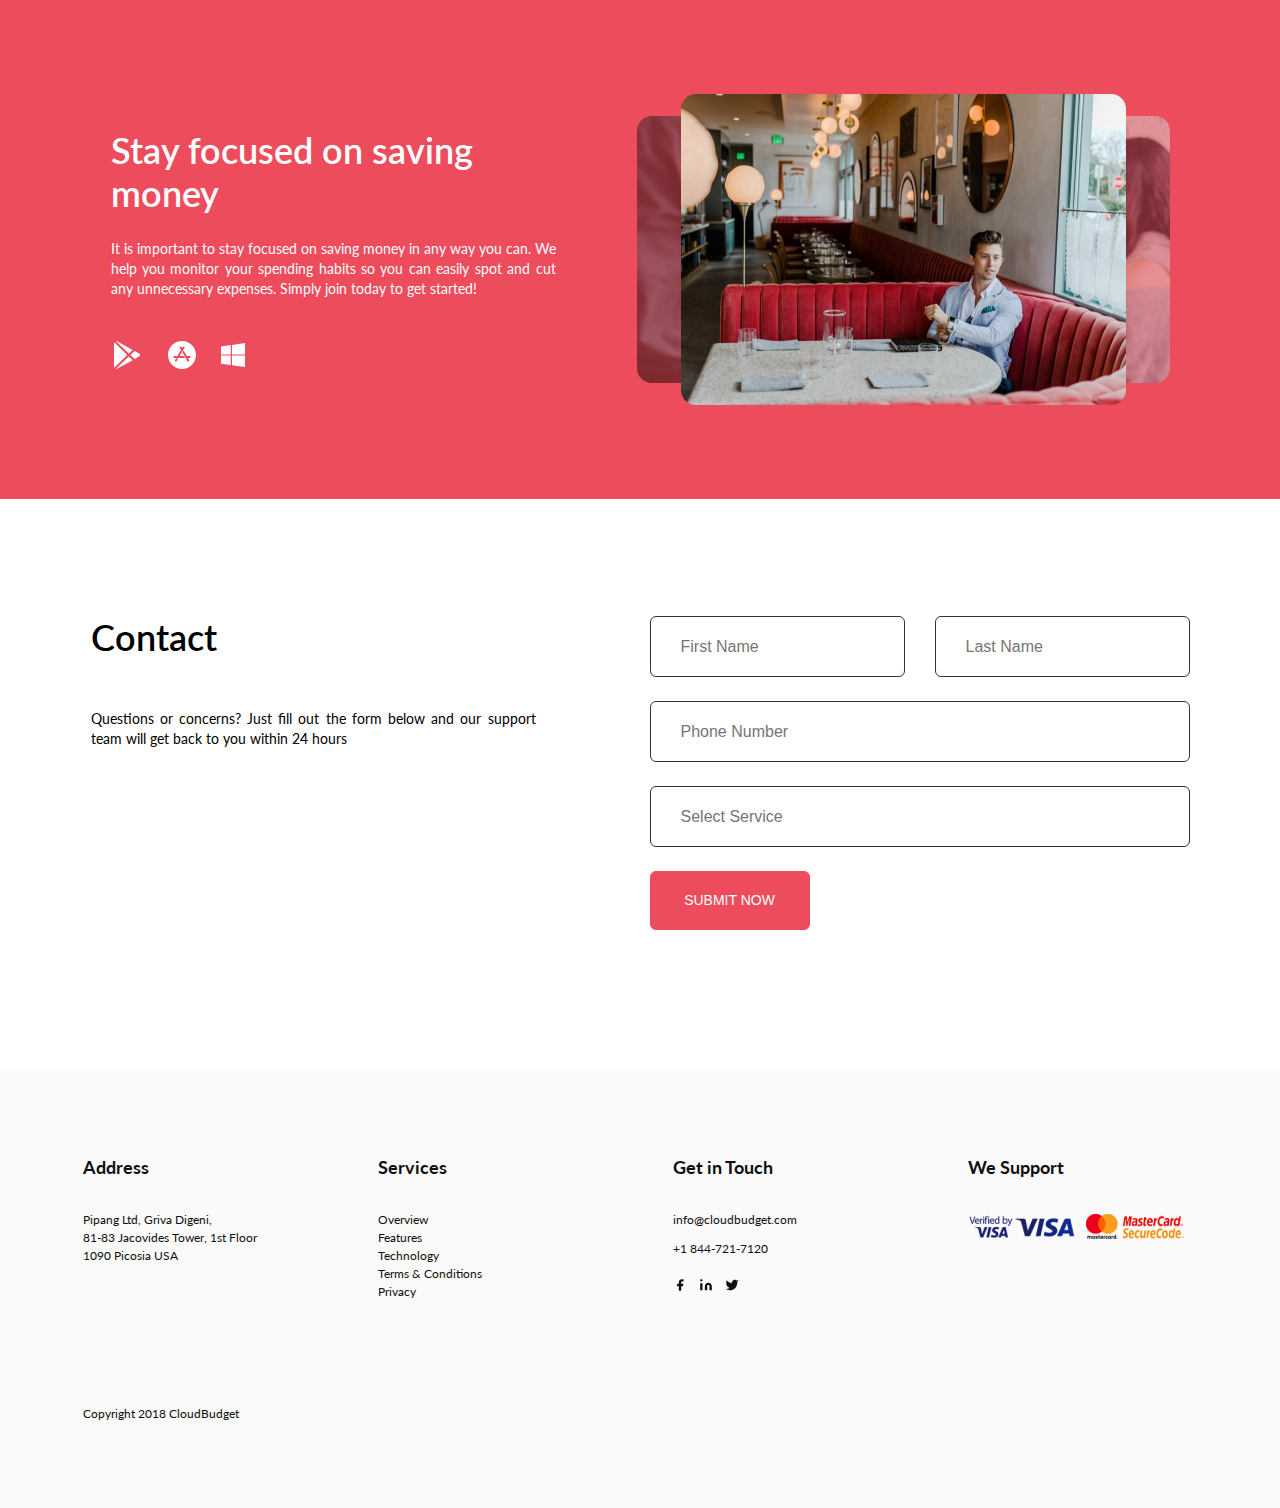
==== HW4-Block/index.html @ 95a03397 "added homework#4" ====
<!DOCTYPE html>
<html lang="en">
<head>
    <meta charset="UTF-8">
    <meta http-equiv="X-UA-Compatible" content="IE=edge">
    <meta name="viewport" content="width=device-width, initial-scale=1.0">
    <link rel="stylesheet" href="styles.css">
    <title>HW#4 Block</title>
</head>
<body>
    <main>
        <div class="container">
            <div class="main-text">
                <h1>
                    Stay focused on saving money
                </h1>
                <p>
                    It is important to stay focused on saving money in any way you can. We help you monitor your spending habits so you can
                    easily spot and cut any unnecessary expenses. Simply join today to get started!
                </p>
                <div class="logos">
                    <img src="img/google.svg" alt="google">
                    <img src="img/apple.svg" alt="apple">
                    <img src="img/windows.svg" alt="windows">
                </div>
            </div>
            <img src="img/slider.png" alt="photo">
        </div>
    </main>
    <section>
        <div class="contact">
            <h2>
                Contact
            </h2>
            <p>
                Questions or concerns? Just fill out the form below and our support team will get back to you within 24 hours
            </p>
        </div>
        <form action="#">
            <div class="name">
            <input type="text" placeholder="First Name" class="width">
            <input type="text" placeholder="Last Name" class="width">
            </div>
            <input type="tel" placeholder="Phone Number">
            <input type="text" placeholder="Select Service">
            <button type="submit">Submit Now</button>
        </form>
    </section>
    <footer>
        <div>
            <h3>
                Address
            </h3>
            <p>
                Pipang Ltd, Griva Digeni,<br>
                81-83 Jacovides Tower, 1st Floor<br>
                1090 Picosia USA
            </p>
            <p class="copy">
                Copyright 2018 CloudBudget
            </p>
        </div>
        <div>
            <h3>
                Services
            </h3>
            <p>
                <a href="#">Overview</a><br>
                <a href="#">Features</a><br>
                <a href="#">Technology</a><br>
                <a href="#">Terms & Conditions</a><br>
                <a href="#">Privacy</a><br>
            </p>
        </div>
        <div>
            <h3>
                Get in Touch
            </h3>
            <a href="mailto:info@cloudbudget.com">
                info@cloudbudget.com
            </a>
            <div class="tel">
            <a href="tel:+18447217120">
                +1 844-721-7120
            </a>
            </div>
            <div class="social">
                <a href="#"><img src="img/facebook.svg" alt="facebook"></a>
                <a href="#"><img src="img/linkedin.svg" alt="linkedin"></a>
                <a href="#"><img src="img/twitter.svg" alt="twitter"></a>
            </div>
        </div>
        <div>
            <h3>
                We Support
            </h3>
            <img src="img/secure.png" alt="secure">
        </div>
    </footer>
</body>
</html>
---- HW4-Block/styles.css ----
@import url("https://fonts.googleapis.com/css2?family=Lato:wght@400;700&display=swap");

* {
  box-sizing: border-box;
  margin: 0;
}

body {
  font-family: "Lato", sans-serif;
  font-style: normal;
  font-weight: normal;
  font-size: 14px;
  line-height: 20px;
}

main {
  background: #ed4c5c;
  color: #ffffff;
  max-width: 100%;
  padding: 94px 0px;
}

.container {
  display: flex;
  align-items: center;
  justify-content: center;
}

.main-text {
  max-width: 445px;
  margin-right: 81px;
}

h1 {
  font-weight: 600;
  font-size: 36px;
  line-height: 43px;
  margin-bottom: 24px;
}

.main-text p {
  margin-bottom: 40px;
  text-align: justify;
}

.logos {
  max-width: 134px;
  display: flex;
  align-items: center;
  justify-content: space-between;
}

section {
  background: #ffffff;
  padding: 117px 0px;
  max-width: 100%;
  display: flex;
  align-items: flex-start;
  justify-content: center;
}

.contact {
  max-width: 445px;
  margin-right: 114px;
  color: #000000;
}

h2 {
  font-weight: 600;
  font-size: 36px;
  line-height: 43px;
  margin-bottom: 50px;
}

.contact p {
  font-size: 14px;
  line-height: 20px;
  text-align: justify;
}

form {
  max-width: 540px;
}

input, button {
  font-size: 16px;
  line-height: 19px;
  color: rgba(19, 39, 67, 0.5);
  border: 1px solid #333333;
  border-radius: 6px;
  padding: 20px 30px;
  width: 540px;
  margin-bottom: 24px;
}

.name {
  display: flex;
  justify-content: space-between;
}

.width {
  width: 255px;
}

button {
  background: #ed4c5c;
  border: 1.5px solid #ed4c5c;
  width: 160px;
  font-size: 14px;
  line-height: 17px;
  text-transform: uppercase;
  color: #ffffff;
  cursor: pointer;
}

section {
  align-items: flex-start;
}

footer {
    color: #101010;
    font-size: 12px;
    line-height: 18px;
    padding: 85px 0;
    display: flex;
    align-items: flex-start;
    justify-content: center;
    background: #FAFAFA;
}

h3 {
    font-weight: bold;
    font-size: 18px;
    line-height: 22px;
    margin-bottom: 33px;
}

footer div {
    width: 230px;
    margin-right: 65px;
}

footer div:last-child {
    margin-right: 0;
}

.copy {
    margin-top: 140px;
}

a {
    text-decoration: none;
    color:inherit;
}

.tel {
    margin-top: 11px;
    margin-bottom: 20px;
}

.social {
    width: 66px;
    display: flex;
    justify-content: space-between;
    align-items: center;
}
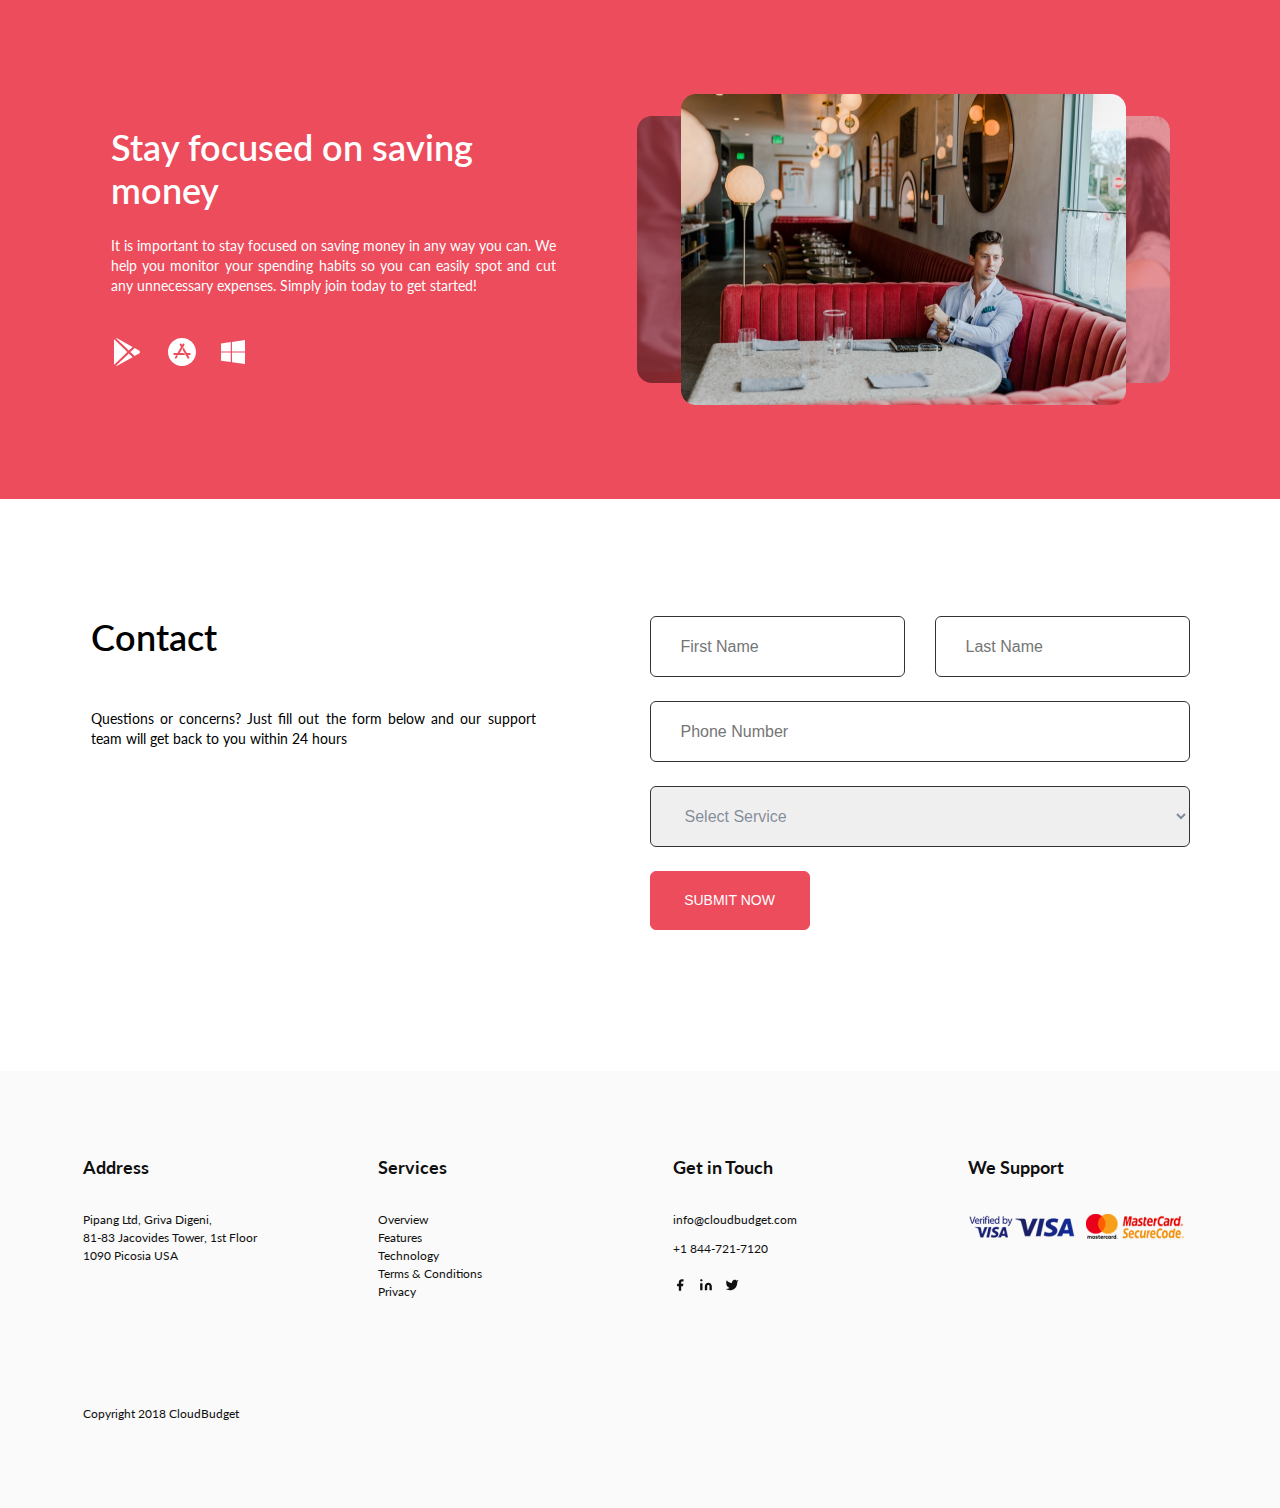
==== commit 08d9d28b: "added options to Select Service button" ====
--- a/HW4-Block/index.html
+++ b/HW4-Block/index.html
@@ -19,9 +19,9 @@
                     easily spot and cut any unnecessary expenses. Simply join today to get started!
                 </p>
                 <div class="logos">
-                    <img src="img/google.svg" alt="google">
-                    <img src="img/apple.svg" alt="apple">
-                    <img src="img/windows.svg" alt="windows">
+                    <a href="http://"><img src="img/google.svg" alt="google"></a>
+                    <a href="http://"><img src="img/apple.svg" alt="apple"></a>
+                    <a href="http://"><img src="img/windows.svg" alt="windows"></a>
                 </div>
             </div>
             <img src="img/slider.png" alt="photo">
@@ -42,7 +42,12 @@
             <input type="text" placeholder="Last Name" class="width">
             </div>
             <input type="tel" placeholder="Phone Number">
-            <input type="text" placeholder="Select Service">
+            <select name="#" id="#">
+                <option value="0">Select Service</option>
+                <option value="1">Front-end</option>
+                <option value="2">Back-end</option>
+                <option value="3">UI/UX Design</option>
+            </select>
             <button type="submit">Submit Now</button>
         </form>
     </section>
--- a/HW4-Block/styles.css
+++ b/HW4-Block/styles.css
@@ -82,7 +82,7 @@
   max-width: 540px;
 }
 
-input, button {
+input, button, select {
   font-size: 16px;
   line-height: 19px;
   color: rgba(19, 39, 67, 0.5);
